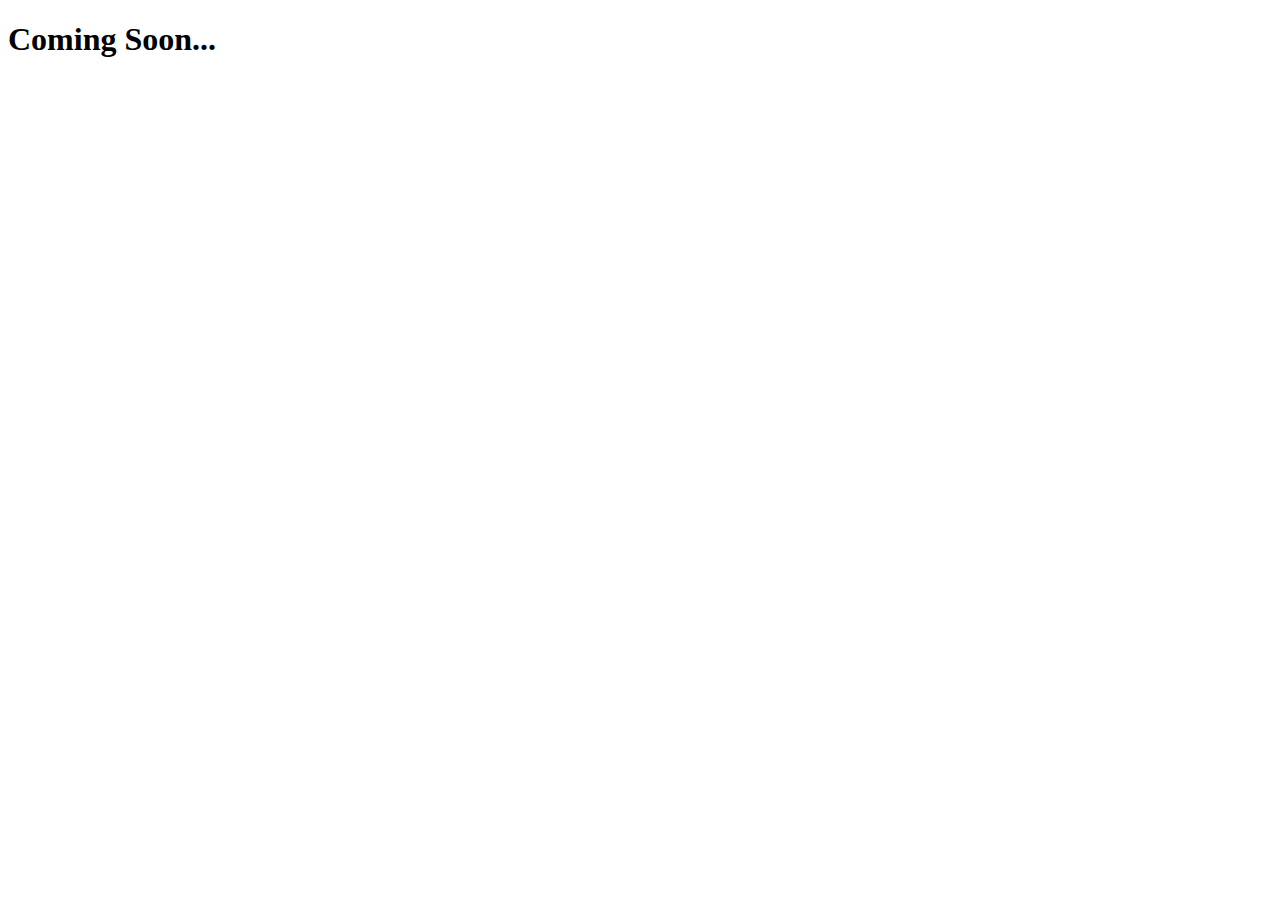
==== index.html @ 3ab54ac1 "free host" ====
<!DOCTYPE html>
<html lang="en">
<head>
    <meta charset="UTF-8">
    <meta http-equiv="X-UA-Compatible" content="IE=edge">
    <meta name="viewport" content="width=device-width, initial-scale=1.0">
    <title>AMS Engineering</title>
</head>
<body>
    <h1>Coming Soon...</h1>
</body>
</html>
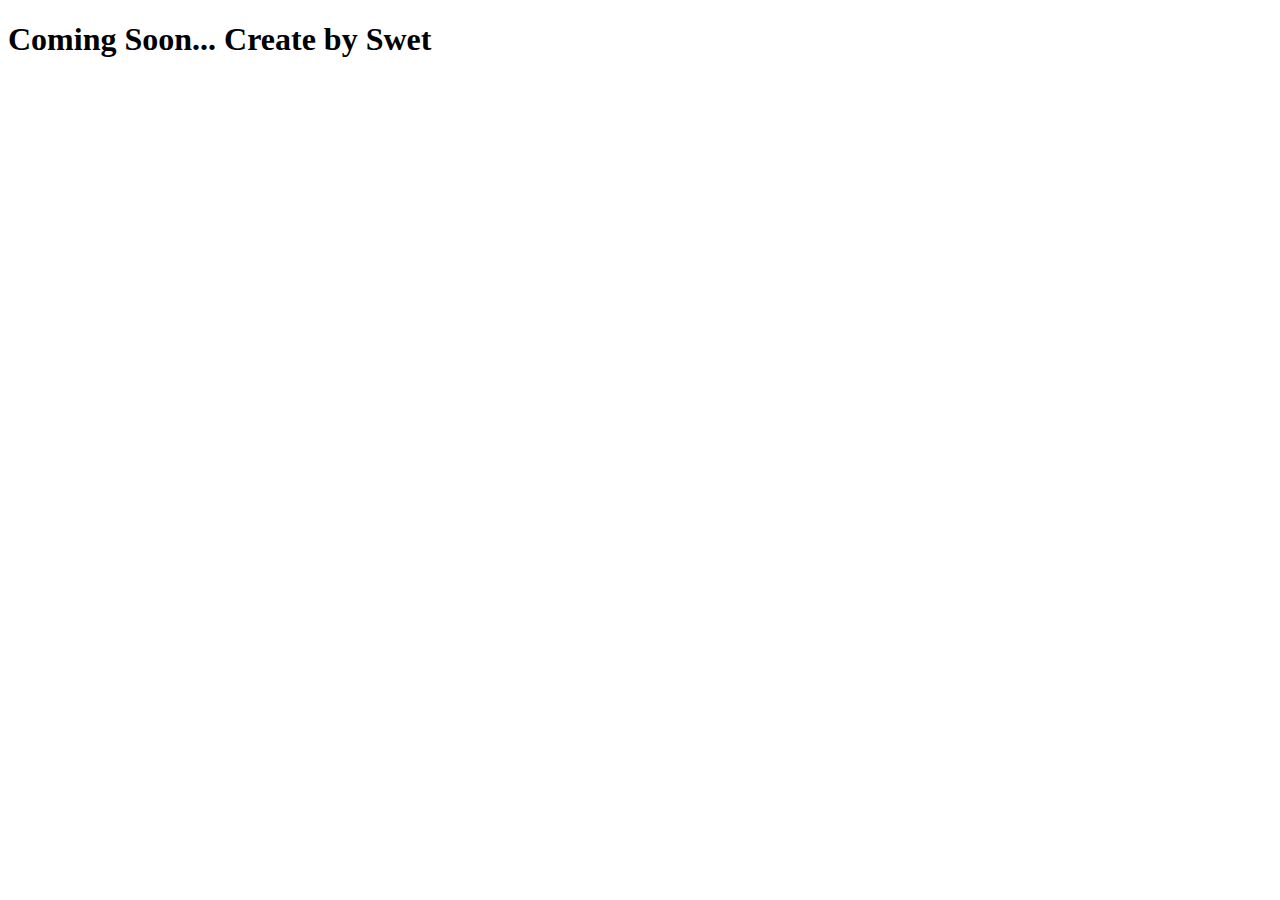
==== commit 9cc43f15: "Update index.html" ====
--- a/index.html
+++ b/index.html
@@ -7,6 +7,6 @@
     <title>AMS Engineering</title>
 </head>
 <body>
-    <h1>Coming Soon...</h1>
+    <h1>Coming Soon... Create by Swet</h1>
 </body>
-</html>+</html>
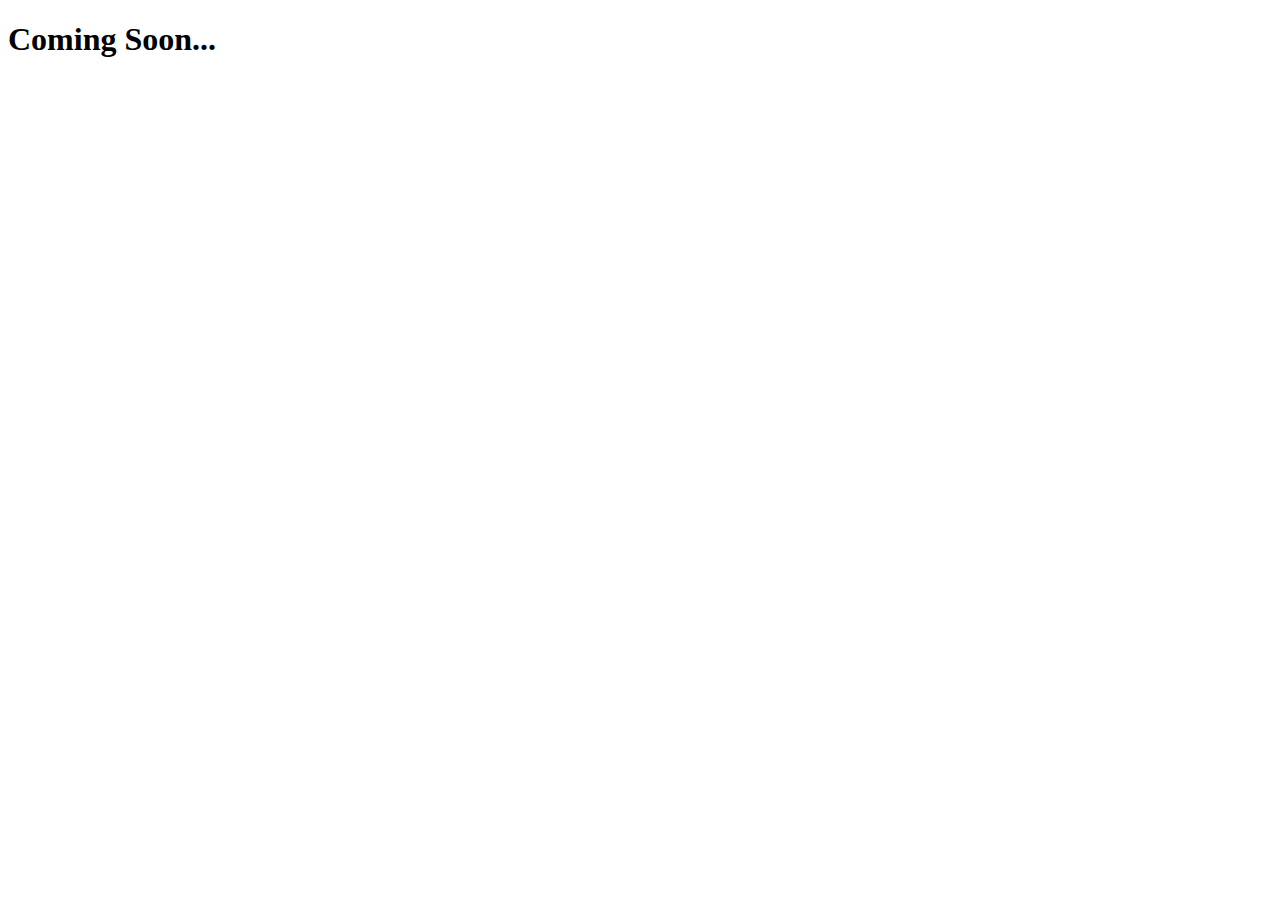
==== commit dcd559ae: "Update index.html" ====
--- a/index.html
+++ b/index.html
@@ -7,6 +7,6 @@
     <title>AMS Engineering</title>
 </head>
 <body>
-    <h1>Coming Soon... Create by Swet</h1>
+    <h1>Coming Soon...</h1>
 </body>
 </html>
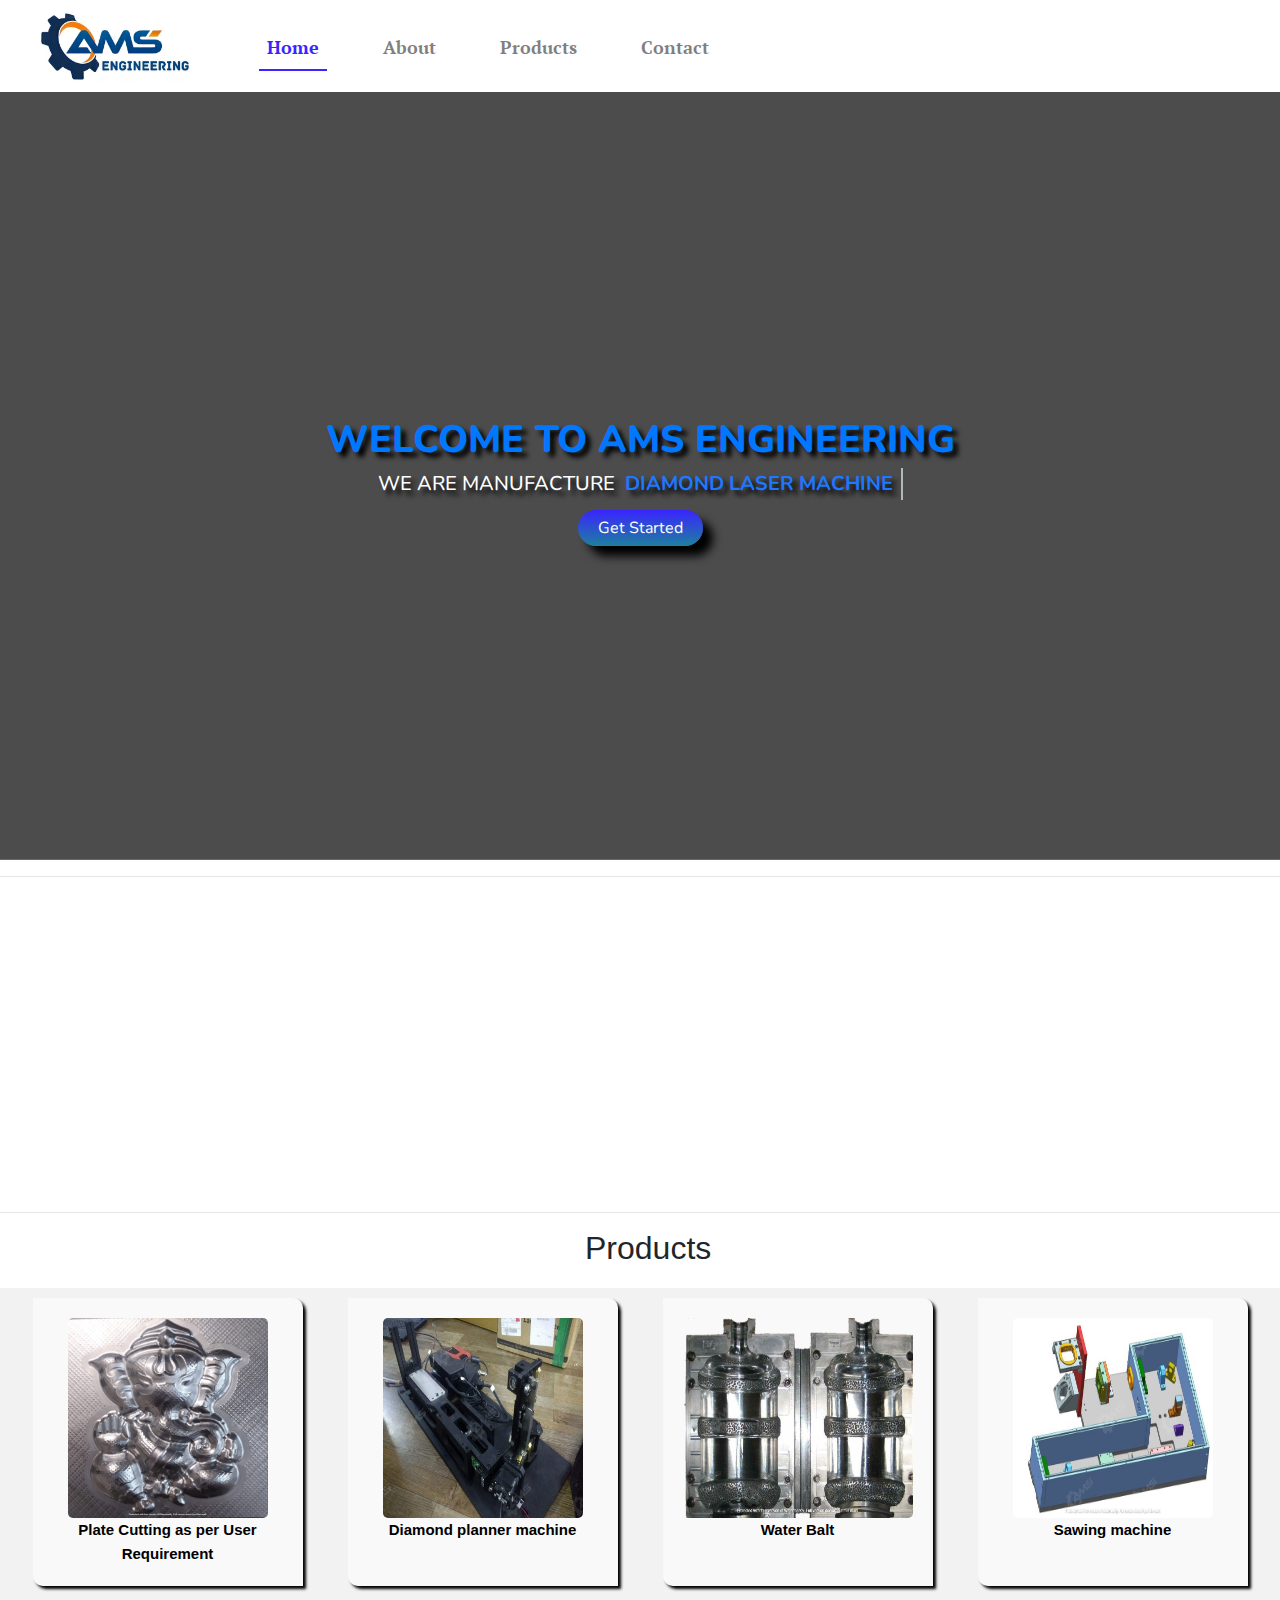
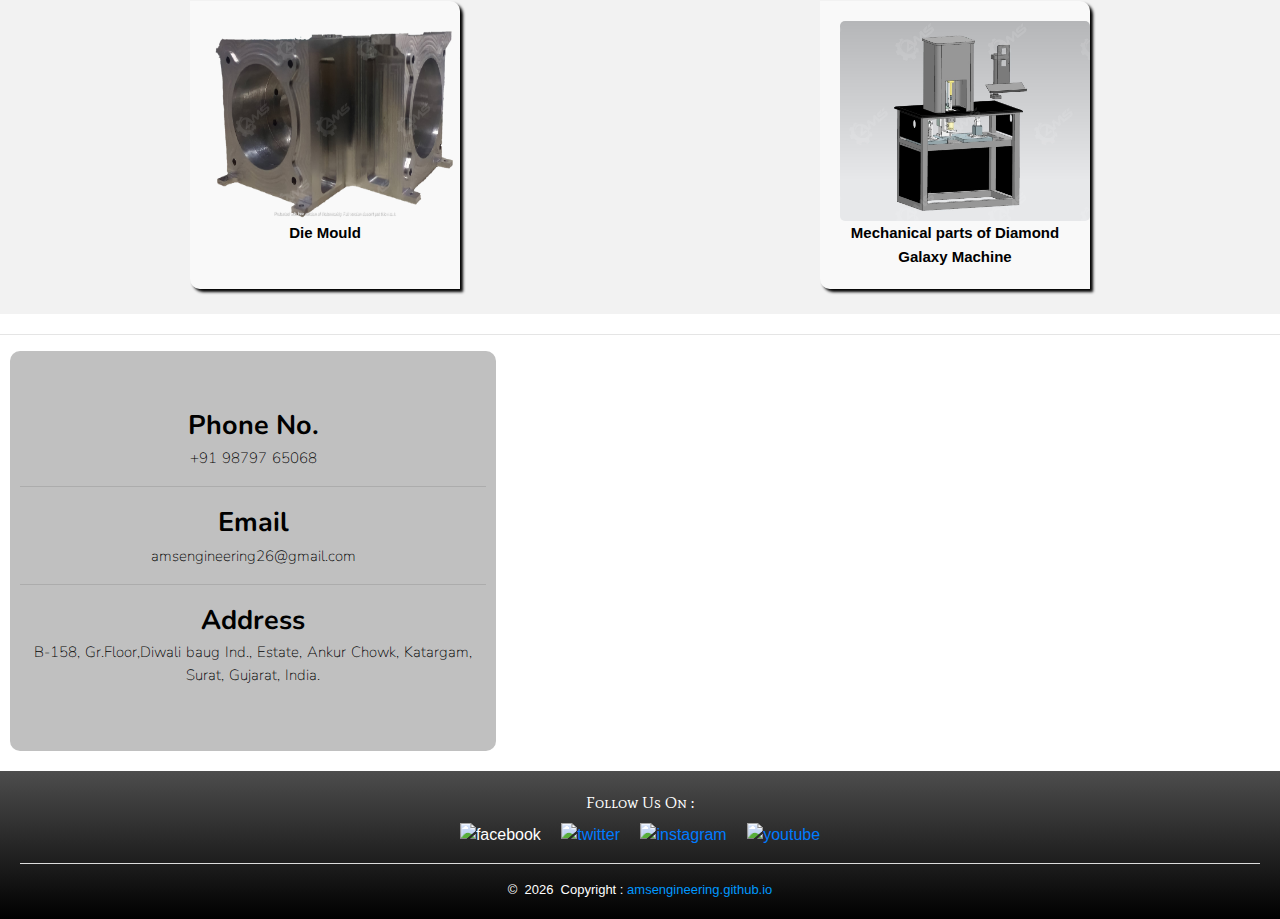
==== commit d3f0f545: "Add files via upload" ====
--- a/index.html
+++ b/index.html
@@ -1,12 +1,204 @@
 <!DOCTYPE html>
 <html lang="en">
+
 <head>
     <meta charset="UTF-8">
     <meta http-equiv="X-UA-Compatible" content="IE=edge">
     <meta name="viewport" content="width=device-width, initial-scale=1.0">
+    <link rel="shortcut icon" href="image/logo1.png" type="image/x-icon">
+    <link rel="stylesheet" href="https://cdnjs.cloudflare.com/ajax/libs/font-awesome/4.7.0/css/font-awesome.min.css">
+    <link rel="stylesheet" href="https://maxcdn.bootstrapcdn.com/bootstrap/4.0.0/css/bootstrap.min.css"
+        integrity="sha384-Gn5384xqQ1aoWXA+058RXPxPg6fy4IWvTNh0E263XmFcJlSAwiGgFAW/dAiS6JXm" crossorigin="anonymous">
+    <link rel="preconnect" href="https://fonts.gstatic.com">
+    <link href="https://fonts.googleapis.com/css2?family=Mate+SC&display=swap" rel="stylesheet">
+    <link href="https://fonts.googleapis.com/css2?family=Nunito&display=swap" rel="stylesheet">
+    <link href="https://fonts.googleapis.com/css2?family=PT+Serif&display=swap" rel="stylesheet">
+    <link rel="stylesheet" href="css/index.css">
+    <link rel="stylesheet" href="css/animate-text.css">
     <title>AMS Engineering</title>
 </head>
+
 <body>
-    <h1>Coming Soon...</h1>
+    <nav class="navbar navbar-expand-lg navbar-light bg-white mt-0 pb-1" id="nav">
+        <a class="navbar-brand ml-4" href="#"><img src="image/amslogo.jpg" alt="company logo" height="70px"
+                width="150px"></a>
+        <button class="navbar-toggler" type="button" data-toggle="collapse" data-target="#navbarTogglerDemo02"
+            aria-controls="navbarTogglerDemo02" aria-expanded="false" aria-label="Toggle navigation">
+            <span class="navbar-toggler-icon"></span>
+        </button>
+
+        <div class="collapse navbar-collapse" id="navbarTogglerDemo02">
+            <ul class="navbar-nav mr-auto mt-2 mt-lg-0">
+                <li class="nav-item ml-5">
+                    <a class="nav-link" id="active" href="index.html">Home</a>
+                </li>
+                <li class="nav-item ml-5">
+                    <a class="nav-link" href="page/about.html">About</a>
+                </li>
+                <li class="nav-item ml-5">
+                    <a class="nav-link" href="page/product.html">Products</a>
+                </li>
+                <!-- <li class="nav-item ml-5">
+                    <a class="nav-link" href="page/facility.html">Facilities</a>
+                </li> -->
+                <li class="nav-item ml-5">
+                    <a class="nav-link" href="page/contact.html">Contact</a>
+                </li>
+            </ul>
+        </div>
+    </nav>
+    <button onclick="topFunction()" id="myBtn" title="Go to top"><i class="fa fa-angle-up"
+            style="font-size:36px; color:aqua;"></i></button>
+    <div class="intro">
+        <div class="header">
+            <p>Welcome To AMS Engineering</p>
+            <h5 class="cd-headline clip is-full-width" style="word-wrap:break-word; ">
+                <span id="head">We Are Manufacture&nbsp;</span>
+                <span class="cd-words-wrapper" id="change">
+                    <b class="is-visible">Diamond Laser Machine</b>
+                    <b>Die-Mould</b>
+                    <b>Product Devlopement</b>
+                    <b>Special Purpose Machine</b>
+                </span>
+            </h5>
+            <a href="#section" id="button" onclick="clicked()">Get Started</a>
+        </div>
+    </div>
+    <hr>
+    <section id="section">
+        <div class="item" id="teams">
+            <img src="https://image.flaticon.com/icons/png/128/476/476863.png" alt="teams" height="80" width="80"><br>
+            <h5>Teams</h5>
+            The members of technical team are highly qualified with engineering background and vast experience.
+        </div>
+        <div class="item" id="mission">
+            <img src="https://image.flaticon.com/icons/png/128/3233/3233474.png" alt="mission" height="80"
+                width="80"><br>
+            <h5>Mission</h5>
+            Our mission is To Provide satisfactory service to the customer and to fullfill all the commitments in all the aspects.
+        </div>
+        <div class="item" id="vision">
+            <img src="https://image.flaticon.com/icons/png/128/3022/3022441.png" alt="vision" height="80"
+                width="80"><br>
+            <h5>Vision</h5>
+            Our vision is to provide good service to the customer and their satisfaction is our profit.  We will have good service according to customer's requirements.        </div>
+        <div class="item" id="facility">
+            <img src="https://image.flaticon.com/icons/png/128/1349/1349244.png" alt="facility" height="80"
+                width="80"><br>
+            <h5>Facilities</h5>
+            We have an indigenous system for product development starting from designing till manufacturing
+        </div>
+    </section>
+    <hr>
+    <h2 style="margin: auto; width: 110px">Products</h2>
+    <section style="background-color: rgb(191, 191, 191, 0.2);" id="section1">
+        <div class="item1" id="1">
+            <img src="image/Ganpati.jpg" alt="Plate Cutting as per User Requirement" height="200" width="200"
+                style="border-radius: 5px;">
+            <a href="page/product.html">Plate Cutting as per User Requirement</a>
+        </div>
+        <div class="item1" id="2">
+            <img src="image/diamond planner machine.jpg" alt="diamond planner machine" height="200" width="200"
+                style="border-radius: 5px;">
+            <a href="page/product.html">Diamond planner machine</a>
+        </div>
+        <div class="item1" id="3">
+            <img src="image/water balt.png"
+                alt="Water balt" height="200" width="230" style="border-radius: 5px;">
+            <a href="page/product.html">Water Balt</a>
+        </div>
+        <div class="item1" id="4">
+            <img src="image/sawing machine.jpg" alt="sawing machine" height="200" width="200"
+                style="border-radius: 5px;">
+            <a href="page/product.html">Sawing machine</a>
+        </div>
+        <div class="item1" id="5">
+            <img src="image/Die Mould.png" alt="Die Mould" height="200" width="250" style="border-radius: 5px;">
+            <a href="page/product.html">Die Mould</a>
+        </div>
+        <div class="item1" id="6">
+            <img src="image/Mechanical parts of Diamond Galaxy Machine.jpg" alt="Mechanical parts of Diamond Galaxy Machine" height="200" width="250" style="border-radius: 5px;">
+            <a href="page/product.html">Mechanical parts of Diamond Galaxy Machine</a>
+        </div>
+    </section>
+    <hr>
+    <div class="mapouter">
+        <div class="section1">
+            <div class="contact">
+                <div class="head">Phone No.</div>
+                <a href="tel:+91 987-976-5068">+91 98797 65068</a>
+                <hr>
+                <div class="head">Email</div>
+                <a href="mailto:amsengineering26@gmail.com">amsengineering26@gmail.com</a>
+                <hr>
+                <div class="head">Address</div>
+                <div class="details">B-158, Gr.Floor,Diwali baug Ind., Estate, Ankur Chowk, Katargam, Surat, Gujarat,
+                    India.</div>
+            </div>
+        </div>
+        <div class="gmap_canvas"><iframe class="gmap_iframe" width="100%" frameborder="0" scrolling="no"
+                marginheight="0" marginwidth="0"
+                src="https://maps.google.com/maps?width=600&amp;height=400&amp;hl=en&amp;q=ams engineering, kodiyar nagar,surat,gujarat,indiaa&amp;t=k&amp;z=18&amp;ie=UTF8&amp;iwloc=B&amp;output=embed"></iframe><a
+                href="https://www.fridaynightfunkin.net/">FNF Download</a>
+        </div>
+    </div>
+    <footer>
+        <h6>Follow Us On : </h6>
+        <ul class="list-unstyled list-inline text-center ">
+            <li class="list-inline-item">
+                <a class="btn-floating btn-fb mx-1">
+                    <img src="https://image.flaticon.com/icons/png/128/187/187189.png" height="30" width="30"
+                        alt="facebook">
+                </a>
+            </li>
+            <li class="list-inline-item">
+                <a class="btn-floating btn-tw mx-1" href="https://twitter.com/AMSENGINEERING2?s=08">
+                    <img src="https://image.flaticon.com/icons/png/128/179/179342.png" height="30" width="30"
+                        alt="twitter">
+                </a>
+            </li>
+            <li class="list-inline-item">
+                <a class="btn-floating btn-gplus mx-1" href="https://instagram.com/ams_engineering?utm_medium=copy_link">
+                    <img src="https://image.flaticon.com/icons/png/128/3670/3670125.png" height="30" width="30"
+                        alt="instagram">
+                </a>
+            </li>
+            <!-- <li class="list-inline-item">
+                <a class="btn-floating btn-li mx-1">
+                    <img src="https://image.flaticon.com/icons/png/128/145/145807.png" height="30" width="30"
+                        alt="linked-in">
+                </a>
+            </li> -->
+            <li class="list-inline-item">
+                <a class="btn-floating btn-li mx-1" href="https://www.youtube.com/channel/UCVbwyIcmsA6LmRpWam0IfCQ">
+                    <img src="https://image.flaticon.com/icons/png/128/187/187209.png" height="30" width="30"
+                        alt="youtube">
+                </a>
+            </li>
+        </ul>
+        <hr style="background-color: whitesmoke; width:100%">
+        <div class="copyright">©&nbsp;
+            <script>
+                var d = new Date();
+                document.write(d.getFullYear());
+            </script>
+            &nbsp;Copyright&nbsp;:&nbsp;
+            <a href="https://amsengineering.github.io/" style="text-decoration: none; color: rgb(0, 153, 255);">
+                amsengineering.github.io</a>
+        </div>
+    </footer>
+    <script src="https://code.jquery.com/jquery-3.2.1.slim.min.js"
+        integrity="sha384-KJ3o2DKtIkvYIK3UENzmM7KCkRr/rE9/Qpg6aAZGJwFDMVNA/GpGFF93hXpG5KkN" crossorigin="anonymous">
+        </script>
+    <script src="https://cdnjs.cloudflare.com/ajax/libs/popper.js/1.12.9/umd/popper.min.js"
+        integrity="sha384-ApNbgh9B+Y1QKtv3Rn7W3mgPxhU9K/ScQsAP7hUibX39j7fakFPskvXusvfa0b4Q" crossorigin="anonymous">
+        </script>
+    <script src="https://maxcdn.bootstrapcdn.com/bootstrap/4.0.0/js/bootstrap.min.js"
+        integrity="sha384-JZR6Spejh4U02d8jOt6vLEHfe/JQGiRRSQQxSfFWpi1MquVdAyjUar5+76PVCmYl"
+        crossorigin="anonymous"></script>
+    <script type="text/javascript" src="js/index.js"></script>
+    <script type="text/javascript" src="js/jquery.min.js"></script>
+    <script type="text/javascript" src="js/animate-text.js"></script>
 </body>
-</html>
+
+</html>--- a/css/index.css
+++ b/css/index.css
@@ -0,0 +1,345 @@
+body,html{
+    height: 100%;
+    scroll-behavior: smooth;
+}
+::-webkit-scrollbar {
+    width: 5px;
+}
+::-webkit-scrollbar-track {
+    box-shadow: inset 0 0 5px gray; 
+    border-radius: 5px;
+    background-color: none;
+}
+::-webkit-scrollbar-thumb {
+    background: none; 
+    border-radius: 20px;
+}
+::-webkit-scrollbar-thumb:hover {
+    background: gray; 
+}
+nav{
+    margin-top: 0%;   
+}
+.collapse.navbar-collapse{
+    margin: 0 5px;
+}
+.nav-item.ml-5 a{
+    font-family:'PT Serif', serif;
+    font-weight: 640;
+    font-size: large;
+    border-bottom: 2px solid white !important;
+}
+.nav-item.ml-5 a:hover{
+    transition: 2s;
+}
+.nav-item.ml-5 a:hover,#active{ 
+    color: #3a24ff !important;
+    border-bottom: 2px solid #3a24ff !important;
+}
+.cont{
+    margin-top: 15px;
+}
+
+.intro{
+    margin: 0;
+    margin-bottom: 15px;
+    padding: 10px;
+    height: 85.3vh;
+    font-family: 'Nunito', sans-serif; 
+    background-image:linear-gradient(rgba(0, 0, 0, 0.7),rgba(0,0,0,0.7)),url(https://images.pexels.com/photos/3785929/pexels-photo-3785929.jpeg?auto=compress&cs=tinysrgb&dpr=2&h=650&w=940);
+    background-position: center;
+    background-size: cover;
+    display: flex;
+    justify-content: center;
+    align-items: center;
+}
+
+.header{
+    width: 80%;
+    margin: 10px 10px;
+    padding: 30px 0 ;
+    text-align: center;
+    animation: left_right;
+    animation-duration: 1s;
+}
+@media  only screen and (max-width: 530px) {
+    .header{
+        text-align: left;
+    }
+    .collapse.navbar-collapse ul li{
+        margin-left: 0% !important;
+    }
+    .collapse.navbar-collapse ul li a{
+        font-size: 15px;
+    }
+}
+.header p{
+    color:rgb(0, 119, 255);
+    text-transform: uppercase;
+    font-size: 38px;
+    font-weight: 800;
+    transition: 1s;
+    margin-bottom: 0%;
+    text-shadow: 5px 5px 5px black;
+}
+.headline{
+    color: white;
+    font-size: 27px;
+    font-weight: 400;
+    text-transform: uppercase;
+    font-family: -apple-system, BlinkMacSystemFont, 'Segoe UI', Roboto, Oxygen, Ubuntu, Cantarell, 'Open Sans', 'Helvetica Neue', sans-serif;
+    animation: uptodown;
+    animation-duration: 1.5s;
+}
+
+@keyframes left_right{
+    from{
+        transform: translateX(-30px);
+        opacity: 0;
+    }
+    to{
+        transform: translateX(0px);
+        opacity: 1;
+    }
+}
+@keyframes right_left{
+    from{
+        transform: translateX(30px);
+        opacity: 0;
+    }
+    to{
+        transform: translateX(0px);
+        opacity: 1;
+    }
+}
+@keyframes up_down{
+    from{
+        transform: translateY(0px);
+        opacity: 1;
+    }
+    to{
+        transform: translateY(300px);
+        opacity: 0;
+    }
+}
+@keyframes down_up{
+    from{
+        transform: translateY(300px);
+        opacity: 0;
+    }
+    to{
+        transform: translateY(0px);
+        opacity: 1;
+    }
+}
+@media (max-width: 778px){
+    .header p{
+        font-size: 31px;
+    }
+}
+@media (max-width: 600px){
+    .header p{
+        font-size: 25px;
+    }
+    .carousel-inner .carousel-item img{
+        height: 50vh !important;
+        overflow: hidden;
+    }
+}
+@media (max-width: 450px){
+    .carousel-inner .carousel-item img{
+        height: 33vh !important;
+        overflow: hidden;
+    }
+}
+#head,#change b{
+    text-transform: uppercase;
+    text-shadow: 5px 5px 5px black;
+}
+#head{
+    color: white;
+}
+#change b{
+    color: #1e78ff;
+}
+.header a{
+    border-radius: 20px;
+    border:none;
+    width: 20px;
+    background: linear-gradient(#3a24ff,rgb(29, 128, 158));
+    padding: 7px 20px;
+    text-decoration: none;
+    color:white;
+    box-shadow: 10px 10px 10px black;
+}
+.header h5{
+    margin-bottom: 1rem;
+}
+.product1 {
+    height: 30%;
+    width: 100%;
+    display: flex;
+    justify-content: space-around;
+    flex-wrap: wrap;
+}
+
+section{
+    display: flex;
+    width: 100%;
+    margin: 20px 0;
+    padding: 10px;
+    justify-content: space-around;
+    flex-wrap: wrap;
+}
+.item{
+    width: 240px;
+    padding: 15px;
+    transform: translateX(-2000px);
+    margin: 20px 20px 0 20px;
+    border-radius: 0 10px;
+    border:none;
+    background-color: whitesmoke;
+    text-align: center;
+    box-shadow: 3px 3px 3px black;
+    transition: 500ms;
+    align-items: center;
+}
+.item:hover{
+    background-color: skyblue;
+    cursor: default;
+    box-shadow: 1px 1px 5px black;
+}
+.item1{
+    width: 270px;
+    padding: 20px;
+    margin-bottom: 15px;
+    border-radius: 0 10px;
+    border:none;
+    background-color: rgb(255, 255, 255 ,0.5);
+    text-align: center;
+    box-shadow: 3px 3px 3px black;
+    transition: 500ms;
+    align-items: center;
+}
+#mission,#vision,#teams,#facility,#1,#2,#3,#4,#5{
+    transform: translateX(-2000px);
+}
+.item1 a{
+    transition: 0.5s;
+    text-decoration: none;
+    color: black;
+    font-size: 15px;
+    font-weight: 600;
+    font-family: -apple-system, BlinkMacSystemFont, 'Segoe UI', Roboto, Oxygen, Ubuntu, Cantarell, 'Open Sans', 'Helvetica Neue', sans-serif !important;
+}
+.item1 a:hover{
+    color: green !important;
+}
+.item h5{
+    margin-top: 25px;
+    font-weight: bold;
+    font-family: 'Nunito', sans-serif;
+}
+.mapouter {
+    display: block;
+    overflow: hidden;
+    width: 100%;
+}
+.gmap_canvas {
+    overflow: hidden;
+    float: right;
+    background: none !important;
+    width: 59%;
+    height: 400px;
+}
+.gmap_iframe {
+    height: 400px !important;
+}
+.section1{
+    float: left;
+    width: 38%;
+    margin: 0 5px 5px 10px;
+}
+.contact{
+    height: 400px;
+    border-radius: 10px;
+    border: none;
+    background-color: silver;
+    text-align: center;
+    padding: 55px 10px; 
+}
+.head,.contact a,.details{
+    color: black;
+    text-decoration: none;
+    word-wrap:break-word;
+    font-family: 'Nunito', sans-serif;
+    font-weight: 200;
+}
+.head{
+    font-size: 27px;
+    font-weight: 700;
+}
+.details,.contact a{
+    font-size: 15px;
+    word-spacing: 1px;
+}
+@media only screen and (max-width: 650px) {
+    .gmap_canvas{
+        float: none;
+        width: 100%;
+    }
+    .section1{
+        float: none;
+        width: 95%;
+    }
+    .head{
+        font-size: 23px;
+    }
+    .details,.contact a{
+        font-size: 13px;
+    }
+    .copyright,.copyright a{
+        font-size: 7px;
+    }
+}
+footer{
+    align-items: center;
+    width: 100%;
+    margin: auto;
+    padding: 20px;
+    margin-top: 15px;
+    color:white;
+    background: linear-gradient(rgb(77, 77, 77),black);
+}
+footer h6{
+    display: flex;
+    justify-content: center;
+    font-family:'Mate SC', serif;;
+    padding: 2px;
+}
+.copyright,.copyright a{
+    font-size: 13px;
+}
+.copyright{
+    display: flex;
+    justify-content: center;
+}
+#myBtn {
+    display: none;
+    position: fixed;
+    bottom: 20px;
+    box-shadow: 1px 1px 10px 1px silver;
+    right: 30px;
+    z-index: 99;
+    font-size: 18px;
+    border: none;
+    outline: none;
+    background: linear-gradient(#3a24ff,rgb(36, 158, 196));
+    color: white;
+    cursor: pointer;
+    padding: 5px 14px;
+    border-radius: 50%;
+  }
+  #myBtn:hover {
+    background-color: #555;
+  }